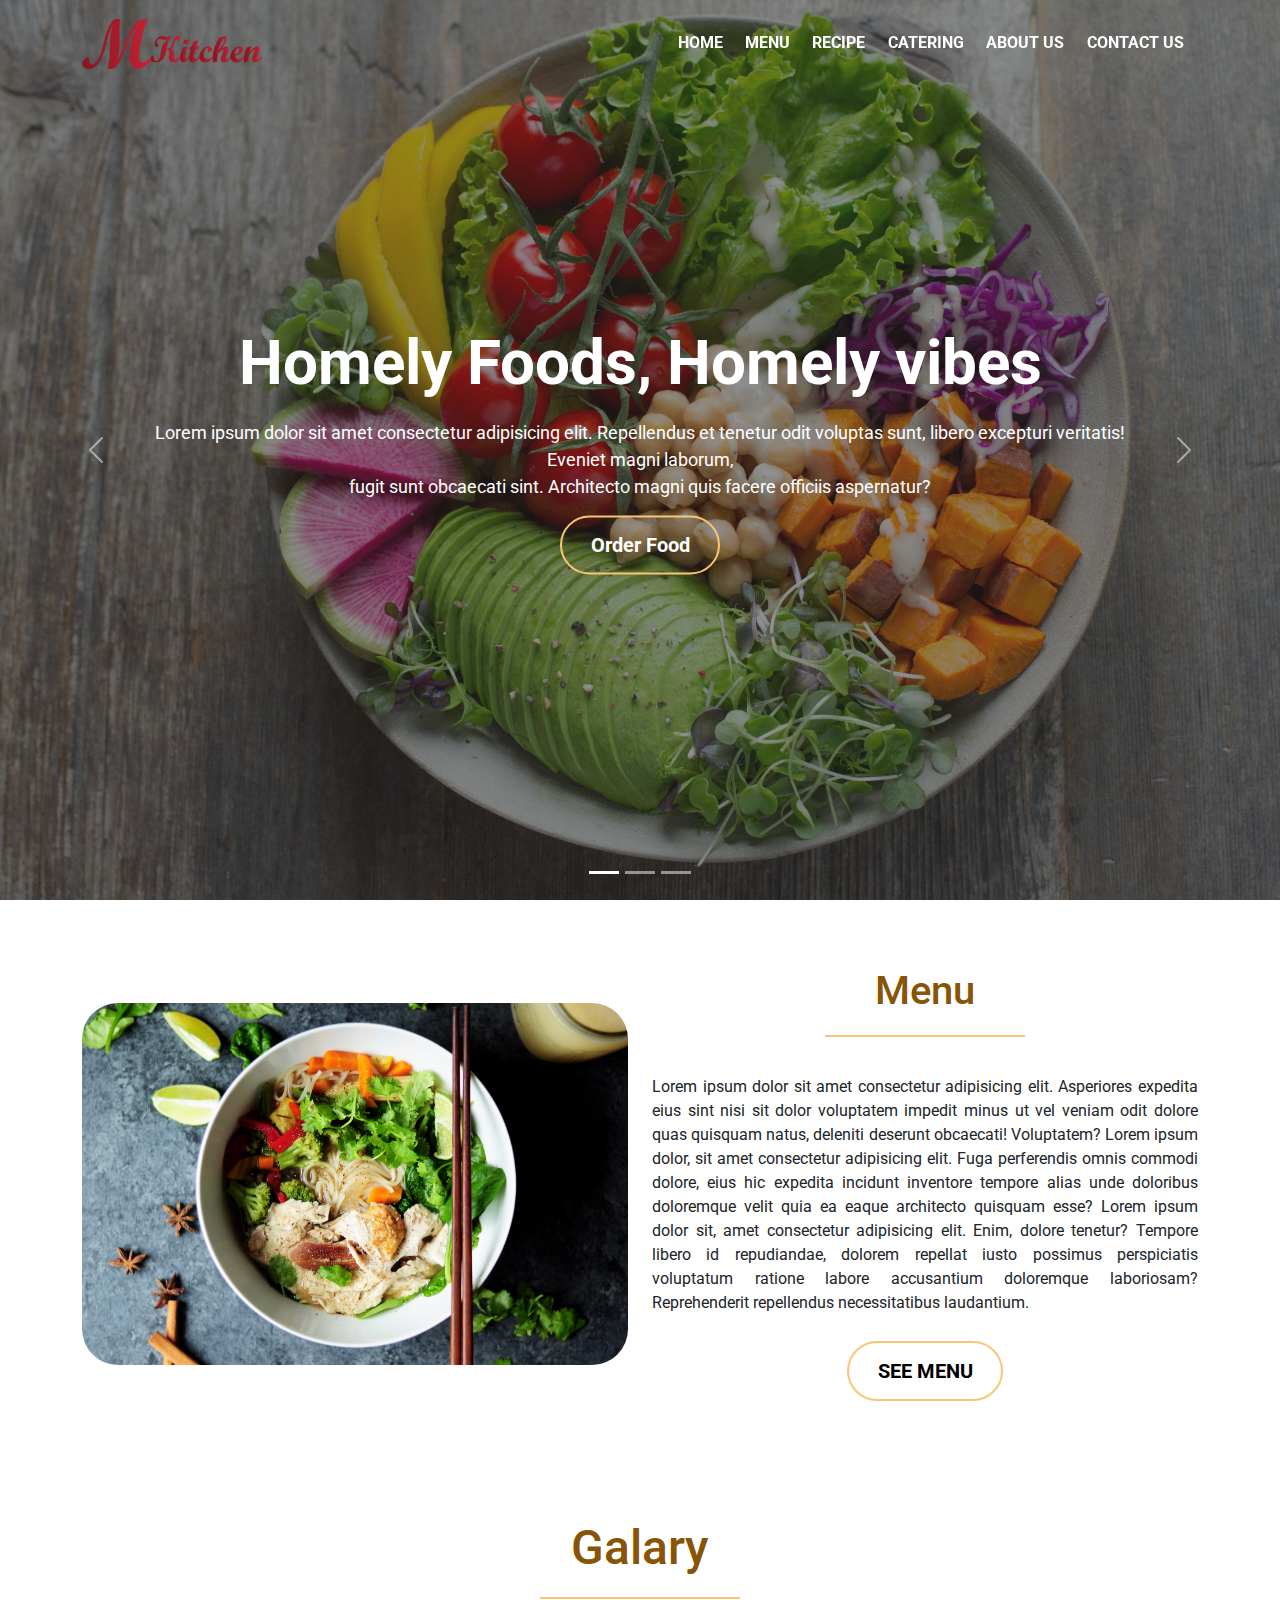
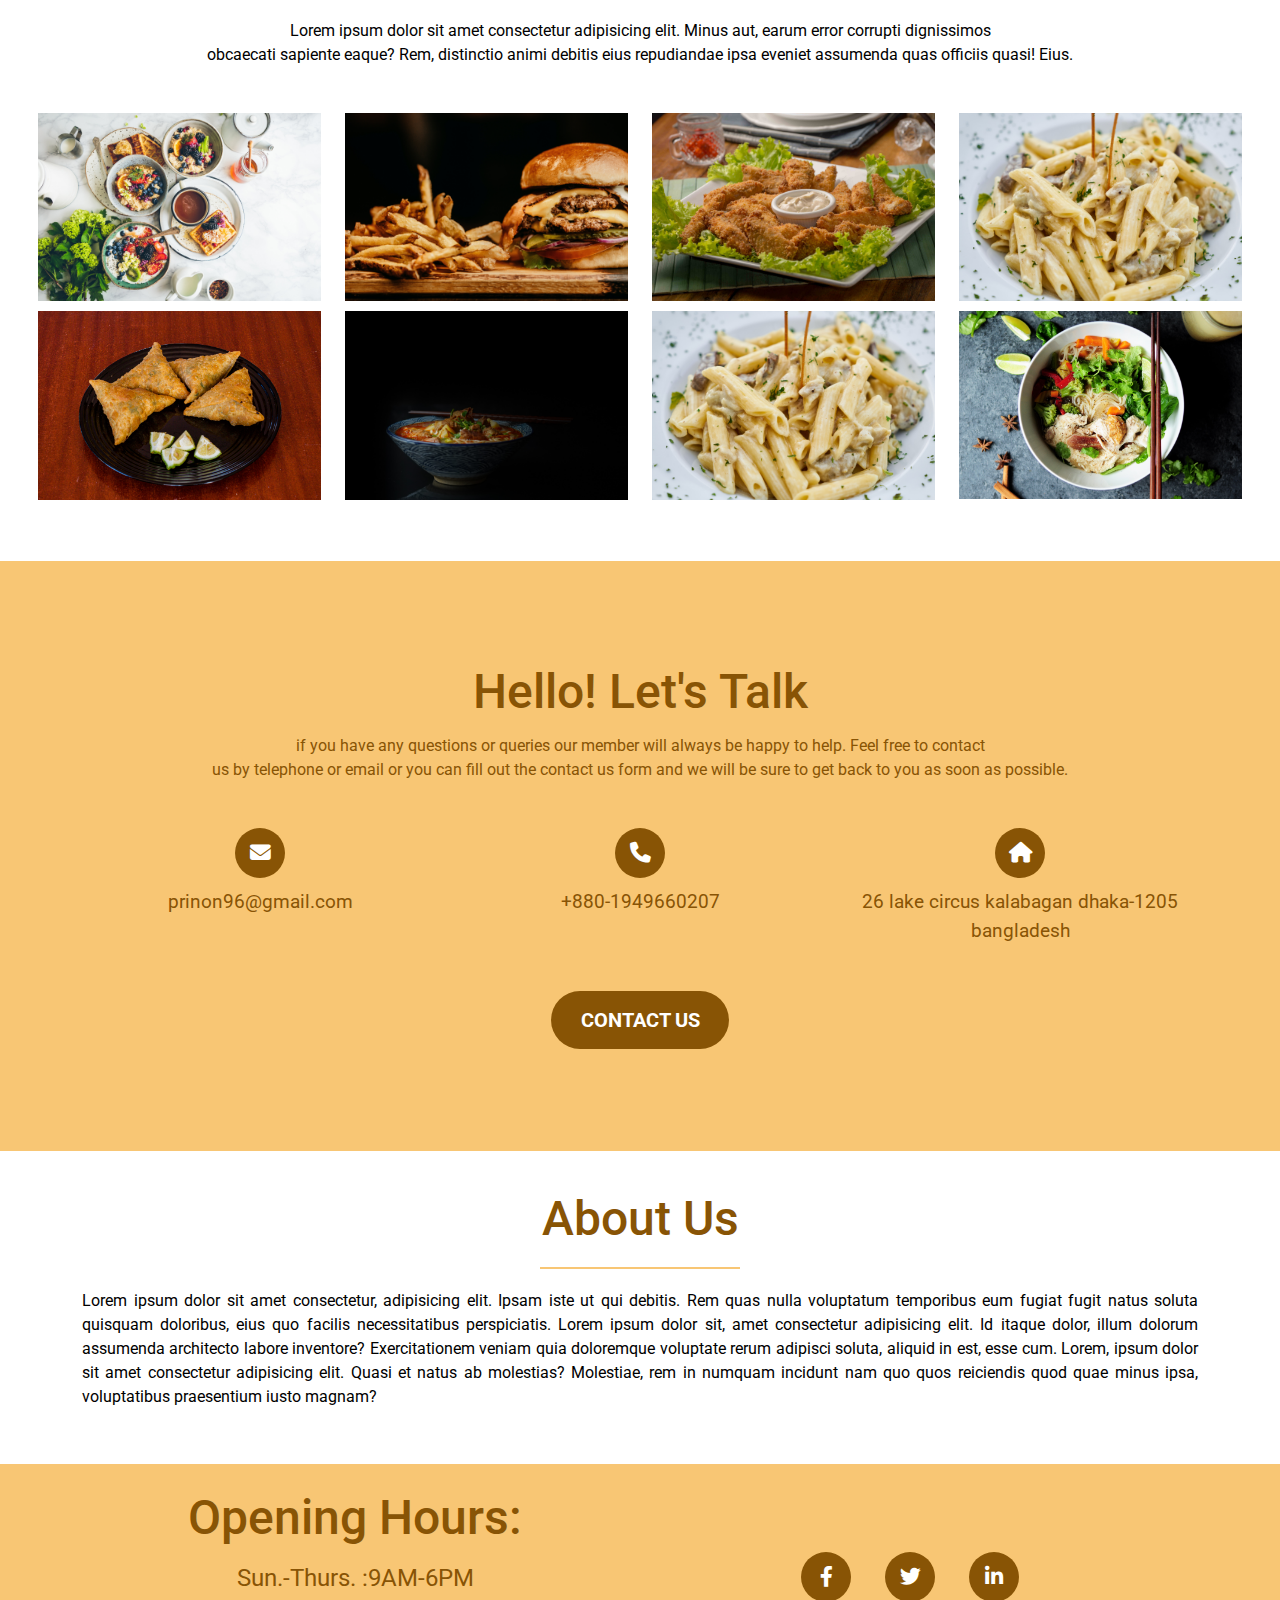
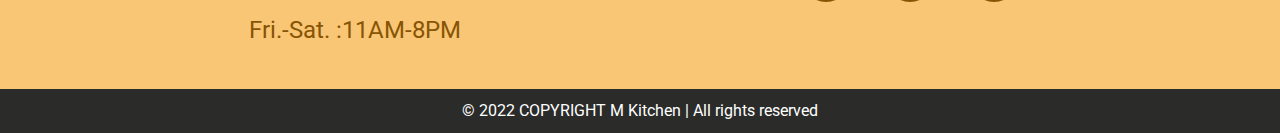
==== index.html @ 8a5ea5af "first" ====
<!DOCTYPE html>
<html lang="en">
<head>
    <meta charset="UTF-8">
    <meta http-equiv="X-UA-Compatible" content="IE=edge">
    <meta name="viewport" content="width=\, initial-scale=1.0">
    <title>M kitchen</title>
    <!-- google fonts -->
    <link rel="preconnect" href="https://fonts.googleapis.com">
    <link rel="preconnect" href="https://fonts.gstatic.com" crossorigin>
    <link href="https://fonts.googleapis.com/css2?family=Roboto:wght@300;400;500;700&display=swap" rel="stylesheet">
    <!-- fab Icon -->
    <link rel="icon" href="images/fab_icon.png">
    <!-- font awesome -->
    <link rel="stylesheet" href="css/all.min.css">
    <!-- bootstrap CSS -->
    <link rel="stylesheet" href="css/bootstrap.min.css">
    <!-- my css -->
    <link rel="stylesheet" href="css/style.css">
</head>
<body>
    <header>
        <!-- navbar sticky-top -->
        <nav class="container-fluid navbar navbar-expand-md navbar-light">
            <div class="container">
              <a class="navbar-brand" href="index.html"><img src="images/M_kitchen.png" alt="m_kitchen" class="logo"></a>
              <button class="navbar-toggler" type="button" data-bs-toggle="collapse" data-bs-target="#navbarNav" aria-controls="navbarNav" aria-expanded="false" aria-label="Toggle navigation">
                <i class="fa-solid fa-bars"></i>
              </button>
              <div class="collapse navbar-collapse" id="navbarNav">
                <ul class="navbar-nav">
                  <li class="nav-item">
                    <a class="nav-link" aria-current="page" href="index.html">HOME</a>
                  </li>
                  <li class="nav-item">
                    <a class="nav-link" href="#">Menu</a>
                  </li>
                  <li class="nav-item">
                    <a class="nav-link" href="#">Recipe</a>
                  </li>
                  <li class="nav-item">
                    <a class="nav-link" href="#">Catering</a>
                  </li>
                  <li class="nav-item">
                    <a class="nav-link" href="#">About Us</a>
                  </li>
                  <li class="nav-item">
                    <a class="nav-link" href="contact_us.html">Contact Us</a>
                  </li>
                </ul>
              </div>
            </div>
        </nav>

        <!-- carousel -->
        <div id="carouselExampleIndicators" class="carousel slide" data-bs-ride="carousel">
            <div class="carousel-indicators">
              <button type="button" data-bs-target="#carouselExampleIndicators" data-bs-slide-to="0" class="active" aria-current="true" aria-label="Slide 1"></button>
              <button type="button" data-bs-target="#carouselExampleIndicators" data-bs-slide-to="1" aria-label="Slide 2"></button>
              <button type="button" data-bs-target="#carouselExampleIndicators" data-bs-slide-to="2" aria-label="Slide 3"></button>
            </div>
            <div class="carousel-inner">
              <div class="carousel-item active img_class img_1">
                <!-- <img src="..." class="d-block w-100" alt="..."> -->
                <div class="carousel_content">
                    <h1>Homely Foods, Homely vibes</h1>
                    <p>Lorem ipsum dolor sit amet consectetur adipisicing elit. 
                        Repellendus et tenetur odit voluptas sunt, libero excepturi 
                        veritatis! Eveniet magni laborum,<br> fugit sunt obcaecati sint. 
                        Architecto magni quis facere officiis aspernatur?</p>
                    <button type="button" class="btn">Order Food</button>
                </div>
              </div>
              <div class="carousel-item img_class img_2">
                <!-- <img src="..." class="d-block w-100" alt="..."> -->
                <div class="carousel_content">
                    <h1>Come Hungry, Leave Happy</h1>
                    <p>Lorem ipsum dolor sit amet consectetur adipisicing elit. 
                        Repellendus et tenetur odit voluptas sunt, libero excepturi 
                        veritatis! Eveniet magni laborum, <br> fugit sunt obcaecati sint. 
                        Architecto magni quis facere officiis aspernatur?</p>
                    <button type="button" class="btn">Order Food</button>
                </div>
              </div>
              <div class="carousel-item img_class img_3">
                <!-- <img src="..." class="d-block w-100" alt="..."> -->
                <div class="carousel_content">
                    <h1>Where Taste Meets the Myth</h1>
                    <p>Lorem ipsum dolor sit amet consectetur adipisicing elit. 
                        Repellendus et tenetur odit voluptas sunt, libero excepturi 
                        veritatis! Eveniet magni laborum, <br>fugit sunt obcaecati sint. 
                        Architecto magni quis facere officiis aspernatur?</p>
                    <button type="button" class="btn">Order Food</button>
                </div>
              </div>
            </div>
            <button class="carousel-control-prev" type="button" data-bs-target="#carouselExampleIndicators" data-bs-slide="prev">
              <span class="carousel-control-prev-icon" aria-hidden="true"></span>
              <span class="visually-hidden">Previous</span>
            </button>
            <button class="carousel-control-next" type="button" data-bs-target="#carouselExampleIndicators" data-bs-slide="next">
              <span class="carousel-control-next-icon" aria-hidden="true"></span>
              <span class="visually-hidden">Next</span>
            </button>
          </div>
    </header>

    <!-- menu section start here -->
    <section class="container">
        <div class="row align-items-center menu">
            <div class="col-xl-6 pad">
                <img src="images/galary_11.jpg" alt="" class="rounded img-fluid">
            </div>
            <div class="col-xl-6 my_heading">
                <h2>Menu</h2>
                <p>Lorem ipsum dolor sit amet consectetur adipisicing elit. Asperiores 
                        expedita eius sint nisi sit dolor voluptatem impedit minus ut vel veniam 
                        odit dolore quas quisquam natus, deleniti deserunt obcaecati! Voluptatem? 
                        Lorem ipsum dolor, sit amet consectetur adipisicing elit. Fuga perferendis
                        omnis commodi dolore, eius hic expedita incidunt inventore tempore alias 
                        unde doloribus doloremque velit quia ea eaque architecto quisquam esse? 
                        Lorem ipsum dolor sit, amet consectetur adipisicing elit. Enim, dolore 
                        tenetur? Tempore libero id repudiandae, dolorem repellat iusto possimus 
                        perspiciatis voluptatum ratione labore accusantium doloremque laboriosam?
                        Reprehenderit repellendus necessitatibus laudantium.
                </p>
                <button type="button" class="btn">See Menu</button>
            </div>
        </div>
    </section>
    <!-- menu section end here -->


    <!-- galary section start here -->
    <section class="container_fluid galary">
      <h1>Galary</h1>
      <p>Lorem ipsum dolor sit amet consectetur adipisicing elit. Minus aut, earum error corrupti dignissimos <br>
         obcaecati sapiente eaque? Rem, distinctio animi debitis eius repudiandae ipsa eveniet assumenda quas 
         officiis quasi! Eius.</p>
      <div class="row ">
        <div class="col-xl-3 col-lg-3 col-md-6">
          <img src="images/galary_1.jpg" alt="" class="img-fluid">
        </div>
        <div class="col-xl-3 col-lg-3 col-md-6">
          <img src="images/galary_2.jpg" alt="" class="img-fluid">
        </div>
        <div class="col-xl-3 col-lg-3 col-md-6">
          <img src="images/galary_3.jpg" alt="" class="img-fluid">
        </div>
        <div class="col-xl-3 col-lg-3 col-md-6">
          <img src="images/galary_9.jpg" alt="" class="img-fluid">
        </div>
      </div>
      <div class="row">
        <div class="col-xl-3 col-lg-3 col-md-6">
          <img src="images/galary_5.jpg" alt="" class="img-fluid">
        </div>
        <div class="col-xl-3 col-lg-3 col-md-6">
          <img src="images/galary_6.jpg" alt="" class="img-fluid">
        </div>
        <div class="col-xl-3 col-lg-3 col-md-6">
          <img src="images/galary_9.jpg" alt="" class="img-fluid">
        </div>
        <div class="col-xl-3 col-lg-3 col-md-6">
          <img src="images/galary_11.jpg" alt="" class="img-fluid">
        </div>
      </div>
    </section>
    <!-- galary section end here -->

    <!-- contant us section start here -->
    <section class="contact_us">
      <div class="container">
        <h1>Hello! Let's Talk</h1>
        <p>if you have any questions or queries our member will always be happy to help. Feel free to contact <br>
           us by telephone or email or you can fill out the contact us form and we will be sure to get back to 
           you as soon as possible.</p>
        <div class="row ">
          <div class="col-xl-4 col-lg-4 col-md-4">
            <a href="mailto:prinon96@gmail.com"><i class="fa-solid fa-envelope"></i></a>
            <p><a href="mailto:prinon96@gmail.com">prinon96@gmail.com</a></p>
          </div>
          <div class="col-xl-4 col-lg-4 col-md-4">
            <a href="tel:+880-1949660207"><i class="fa-solid fa-phone"></i></a>
            <p><a href="tel:+880-1949660207">+880-1949660207</a></p>
          </div>
          <div class="col-xl-4 col-lg-4 col-md-4">
            <a href="https://goo.gl/maps/rao8mPyZhrmigtHs6" target="_blank"><i class="fa-solid fa-house"></i></a>
            <p><a href="https://goo.gl/maps/rao8mPyZhrmigtHs6" target="_blank"> 26 lake circus kalabagan dhaka-1205 bangladesh</a></p>
          </div>
        </div>
        <button type="button" class="btn">Contact Us</button>
      </div>
    </section>
    <!-- contant us section end here -->

    <!-- about us section start here -->
    <section class="about_us">
      <div class="container">
        <h1>About Us</h1>
        <p>Lorem ipsum dolor sit amet consectetur, adipisicing elit. Ipsam iste ut qui debitis.
           Rem quas nulla voluptatum temporibus eum fugiat fugit natus soluta quisquam doloribus,
            eius quo facilis necessitatibus perspiciatis. Lorem ipsum dolor sit, amet consectetur 
            adipisicing elit. Id itaque dolor, illum dolorum assumenda architecto labore inventore? 
            Exercitationem veniam quia doloremque voluptate rerum adipisci soluta, aliquid in est, esse
             cum. Lorem, ipsum dolor sit amet consectetur adipisicing elit. Quasi et natus ab molestias?
              Molestiae, rem in numquam incidunt nam quo quos reiciendis quod quae minus ipsa, voluptatibus 
              praesentium iusto magnam? </p>
      </div>
    </section>
    <!-- about us section end here -->

    <!-- opening time section start here -->
    <section class="opening_time">
      <div class="container">
        <div class="row align-items-center">
          <div class="col-xl-6 col-lg-6 col-md-6 text-center">
            <h2>opening hours:</h2>
            <P>Sun.-Thurs. :9AM-6PM</P>
            <P>Fri.-Sat. :11AM-8PM</P>
          </div>
          <div class="col-xl-6 col-lg-6 col-md-6 text-center footer_icon">
            <a href="https://www.facebook.com/MKitchen123" target="_blank"><i class="fa-brands fa-facebook-f"></i></i></a>
            <a href=""><i class="fa-brands fa-twitter"></i></a>
            <a href=""><i class="fa-brands fa-linkedin-in"></i></a>
          </div>
        </div>
      </div>
    </section>
    <!-- opening time section end here -->

    <!-- footer section start here -->
    <footer>
      <p>© 2022 COPYRIGHT M Kitchen | All rights reserved</p>
    </footer>
    <!-- footer section end here -->
    <script src="js/jquery-3.5.1.js"></script>
    <script src="js/bootstrap.bundle.min.js"></script>
    <script src="js/index.js"></script>
</body>
</html>
---- css/style.css ----
/* navbar css */
body{
    font-family: 'Roboto', sans-serif;
}

header .logo{
    width: 180px;
}

.navbar-collapse {
    flex-grow: 0;
    text-align: center;
}

.navbar-collapse ul li{
    padding: 10px 0;
}
/* .navbar-collapse ul li:hover::after{
    width: 50%;
} */

.navbar-expand-md .navbar-nav .nav-link{
    padding-right: 0.9rem;
}
.nav-link{
    /* font-family: 'Roboto', sans-serif; */
    color: #fff !important;
    text-transform: uppercase;
    font-weight: bold;
    padding: 0;
}

.navbar-nav li::after{
    content: "";
    width: 0%;
    height: 2px;
    background-color: red;
    margin: auto;
    display: block;
    transition: 0.5s;
}

.navbar-nav li:hover::after{
    width: 100%;
}

.navbar-toggler i{
    color: white !important;
}

.navbar{
    z-index: 99;
    padding-top: 0.9rem !important;
    padding-bottom: 0.9rem !important;
}


/* carousel css */
.carousel{
    margin-top: -88px;
}
.img_class{
    background-repeat: no-repeat;
    background-size: cover;
    background-position: center;
    height: 100vh;
}

.img_1{
    background-image: linear-gradient(rgba(40, 40, 40, 0.5),rgba(40, 40, 40, 0.5)),url(../images/anna-pelzer-IGfIGP5ONV0-unsplash.jpg);
}
.img_2{
    background-image: linear-gradient(rgba(40, 40, 40, 0.5),rgba(40, 40, 40, 0.5)),url(../images/pexels-engin-akyurt-2271107.jpg);
}
.img_3{
    background-image: linear-gradient(rgba(40, 40, 40, 0.5),rgba(40, 40, 40, 0.5)),url(../images/mae-mu-_emRPLTRfwk-unsplash.jpg);
}
.carousel_content{
    width: 80%;
    position: absolute;
    top: 50%;
    left: 50%;
    transform: translate(-50%,-50%);
    color: #fff;
    text-align: center;
}
.carousel_content h1{
    padding-bottom: 10px;
    font-weight: bolder;
    font-size: 62px;
    /* font-family: 'Roboto', sans-serif; */
}
.carousel-item p{
    font-size: 18px;
    /* font-family: 'Roboto', sans-serif; */
}
.carousel_content .btn{
    border: 2px solid #f8c674;
    border-radius: 30px;
    color: #fff;
    /* font-family: 'Roboto', sans-serif; */
    font-size: 20px; 
    font-weight: bold;
    padding: 0.8rem 1.8rem;
    transition: 0.5s;
}
.carousel_content .btn:hover{
    background-color: #f8c674;
}

/* menu row css */

.menu{
    padding: 6% 0;
    text-align: center;
}
.rounded{
    border-radius: 2.25rem !important;
}
.row .my_heading h2{
    padding-bottom: 10px;
    font-weight: 500;
    font-size: 2.5rem; 
    color: rgb(136, 84, 5);
}

.row .my_heading h2:after{
    content: "";
    width: 200px;
    height: 2px;
    background-color: #f8c674;
    display: block;
    margin: 20px auto;
}

.row .my_heading p{
    text-align: justify;
    font-size: 1rem;
    padding-bottom: 10px;
}

.row .my_heading .btn{
    border: 2px solid #f8c674;
    border-radius: 30px;
    color: #000;
    font-size: 20px; 
    font-weight: bold;
    padding: 0.8rem 1.8rem;
    transition: 0.5s;
    text-transform: uppercase;
}

.row .my_heading .btn:hover{
    background-color: #f8c674;
}


/* galary css */
.container_fluid{
   padding: 4% 3% !important; 
}

.galary{
    text-align: center;
}

.galary img{
    padding-bottom: 10px;
}

.galary h1{
    font-weight: bolder;
    font-weight: 500;
    font-size: 3rem; 
    text-transform: capitalize;
    color: rgb(136, 84, 5);
}

.galary h1:after{
    content: "";
    width: 200px;
    height: 2px;
    background-color: #f8c674;
    display: block;
    margin: 20px auto;
}

.galary p{
    font-size: 1rem; 
    color: #000;
    padding-bottom: 30px;
}


/* contact us css */
.contact_us{
    background-color: #f8c674;
    text-align: center;
    padding: 8% 0;
}

.contact_us h1{
    font-weight: bolder;
    padding-bottom: 5px;
    font-weight: 500;
    font-size: 3rem; 
    text-transform: capitalize;
    color: rgb(136, 84, 5);
}

.contact_us p{
    padding-bottom: 5px;
    font-size: 1rem; 
    color: rgb(136, 84, 5);
    padding-bottom: 30px;
}
.contact_us i{
    margin: auto;
    line-height: 50px;
    width: 50px;
    height: 50px;
    border-radius: 50%;
    background-color: rgb(136, 84, 5);
    font-size: 1.3rem;
    display: block;
    color: #fff;
    margin-bottom: 10px;
    transition: 0.5s;
}
.contact_us i:hover{
    background-color: #fff;
    color: rgb(136, 84, 5);
}
.contact_us a{
    text-decoration: none;
    color: rgb(136, 84, 5);
    font-size: 1.2rem;
}

.contact_us button{
    background-color: rgb(136, 84, 5);
    border-radius: 30px;
    color: #fff;
    font-size: 20px; 
    font-weight: bold;
    padding: 0.8rem 1.8rem;
    transition: 0.5s;
    text-transform: uppercase;
}

.contact_us button:hover{
    background-color: transparent;
    color: rgb(136, 84, 5);
    border: 1px solid rgb(136, 84, 5);
}


/* about us css */
.about_us{
    padding: 3% 0;
    text-align: center;
}

.about_us h1{
    font-weight: bolder;
    font-weight: 500;
    font-size: 3rem; 
    text-transform: capitalize;
    color: rgb(136, 84, 5);
}

.about_us h1:after{
    content: "";
    width: 200px;
    height: 2px;
    background-color: #f8c674;
    display: block;
    margin: 20px auto;
}

.about_us p{
    font-size: 1rem; 
    color: #000;
    text-align: justify;
}

/* opening time css */
.opening_time{
    background-color: #f8c674;
    padding: 2% 0;
    
}

.opening_time h2{
    font-weight: bolder;
    padding-bottom: 5px;
    font-weight: 500;
    font-size: 3rem; 
    text-transform: capitalize;
    color: rgb(136, 84, 5);
}

.opening_time p{
    font-size: 1.5rem; 
    color: rgb(136, 84, 5); 
}

/* footer section*/
footer{
    background-color: #2b2b2a;
    padding: 10px 0;
    text-align: center;
}

footer p{
    color: #fff;
    margin-bottom: 0;
}

.footer_icon i{
    /* margin: auto; */
    line-height: 50px;
    width: 50px;
    height: 50px;
    border-radius: 50%;
    background-color: rgb(136, 84, 5);
    font-size: 1.3rem;
    color: #fff;
    transition: 0.5s;
    margin-right: 30px;
}
.footer_icon i:hover{
    background-color: #fff;
    color: rgb(136, 84, 5);
}

/* CSS media query for index html */
@media(max-width: 1009px){
    header .logo{
        width: 150px;
    } 
    .navbar-expand-md .navbar-nav .nav-link{
        padding-right: 0.5rem;
    } 
    .carousel_content h1{
        font-size: 50px;
    } 
    .carousel-item p{
        font-size: 14px;
    }
}

@media(max-width: 768px){
    .navbar{
        background-color: rgba(248, 198, 116, 0.9);
        position: absolute;
        top: 0;
    }
    .navbar-nav li:hover::after{
        width: 20%;
    }
    .navbar-toggler i{
        color: rgb(136, 84, 5) !important;
    }
    .navbar-light .navbar-toggler{
        border-color:rgba(136, 84, 5,.5);
    }
    .nav-link{
        color: rgb(136, 84, 5) !important;
    }
    .carousel{
        margin-top: -31px;
    }
    .carousel_content{
        width: 70%;
    }
    .carousel_content h1{
        font-size: 38px;
    } 
    .carousel-item p{
        font-size: 12px;
    }
    .menu .pad{
        padding-bottom: 20px;
    }
}
@media(max-width:706px){
    .carousel_content h1{
        font-size: 35px;
    }
}
@media(max-width:641px){
    .carousel_content h1{
        font-size: 30px;
    }
}
@media(max-width:558px){
    .carousel_content h1{
        font-size: 19px;
    }
}


/* CONTACT US PAGE */
.about_banner{
    background-image: linear-gradient(rgba(27, 26, 26, 0.5),rgba(20, 20, 20, 0.5)),url(../images/galary_10.jpg);
    background-repeat: no-repeat;
    background-size: cover;
    background-position: center;
    min-height: 50vh;
    position: relative;
}

.about_banner h1{
    color: #fff;
    position: absolute;
    top: 50%;
    left: 50%;
    transform: translate(-50%, -50%);
    text-align: center;
    font-size: 50px;
    text-transform: uppercase;
    font-weight: bolder;
}

.contact_html{
    padding: 4% 0;
    /* text-align: center; */
}

.contact_html form h1{
    font-weight: bolder;
    padding-bottom: 10px;
    font-weight: 500;
    font-size: 2.5rem; 
    color: rgb(136, 84, 5);
    text-align: center;
}

form{
    max-width:  100%;
    margin: auto;
}

.form-group{
    padding-bottom: 20px;
    max-width: 50%;
    margin: auto;
    /* display: flex; */
}

.form-group label{
    padding-bottom: 5px;
    color: rgb(136, 84, 5);
    /* margin: auto; */
}

.form-group input{
    border-radius: 5px;
}

.form-group textarea{
    resize: none;
}

.contact_html form button{
    border: 2px solid #f8c674;
    border-radius: 30px;
    color: rgb(136, 84, 5);
    font-size: 20px;
    font-weight: bold;
    padding: 1rem 2.5rem;
    transition: 0.5s;
    text-transform: uppercase;
}

.contact_html form button:hover{
     background-color: #f8c674;
     color: #fff;
}

/* media query for contact us page */
@media(max-width:604px){
    .about_banner h1{
        font-size: 28px;
    }
}

/* about us page */
.about_banner{
    background-image: linear-gradient(rgba(27, 26, 26, 0.5),rgba(20, 20, 20, 0.5)),url(../images/galary_10.jpg);
    background-repeat: no-repeat;
    background-size: cover;
    background-position: center;
    min-height: 50vh;
    position: relative;  
}
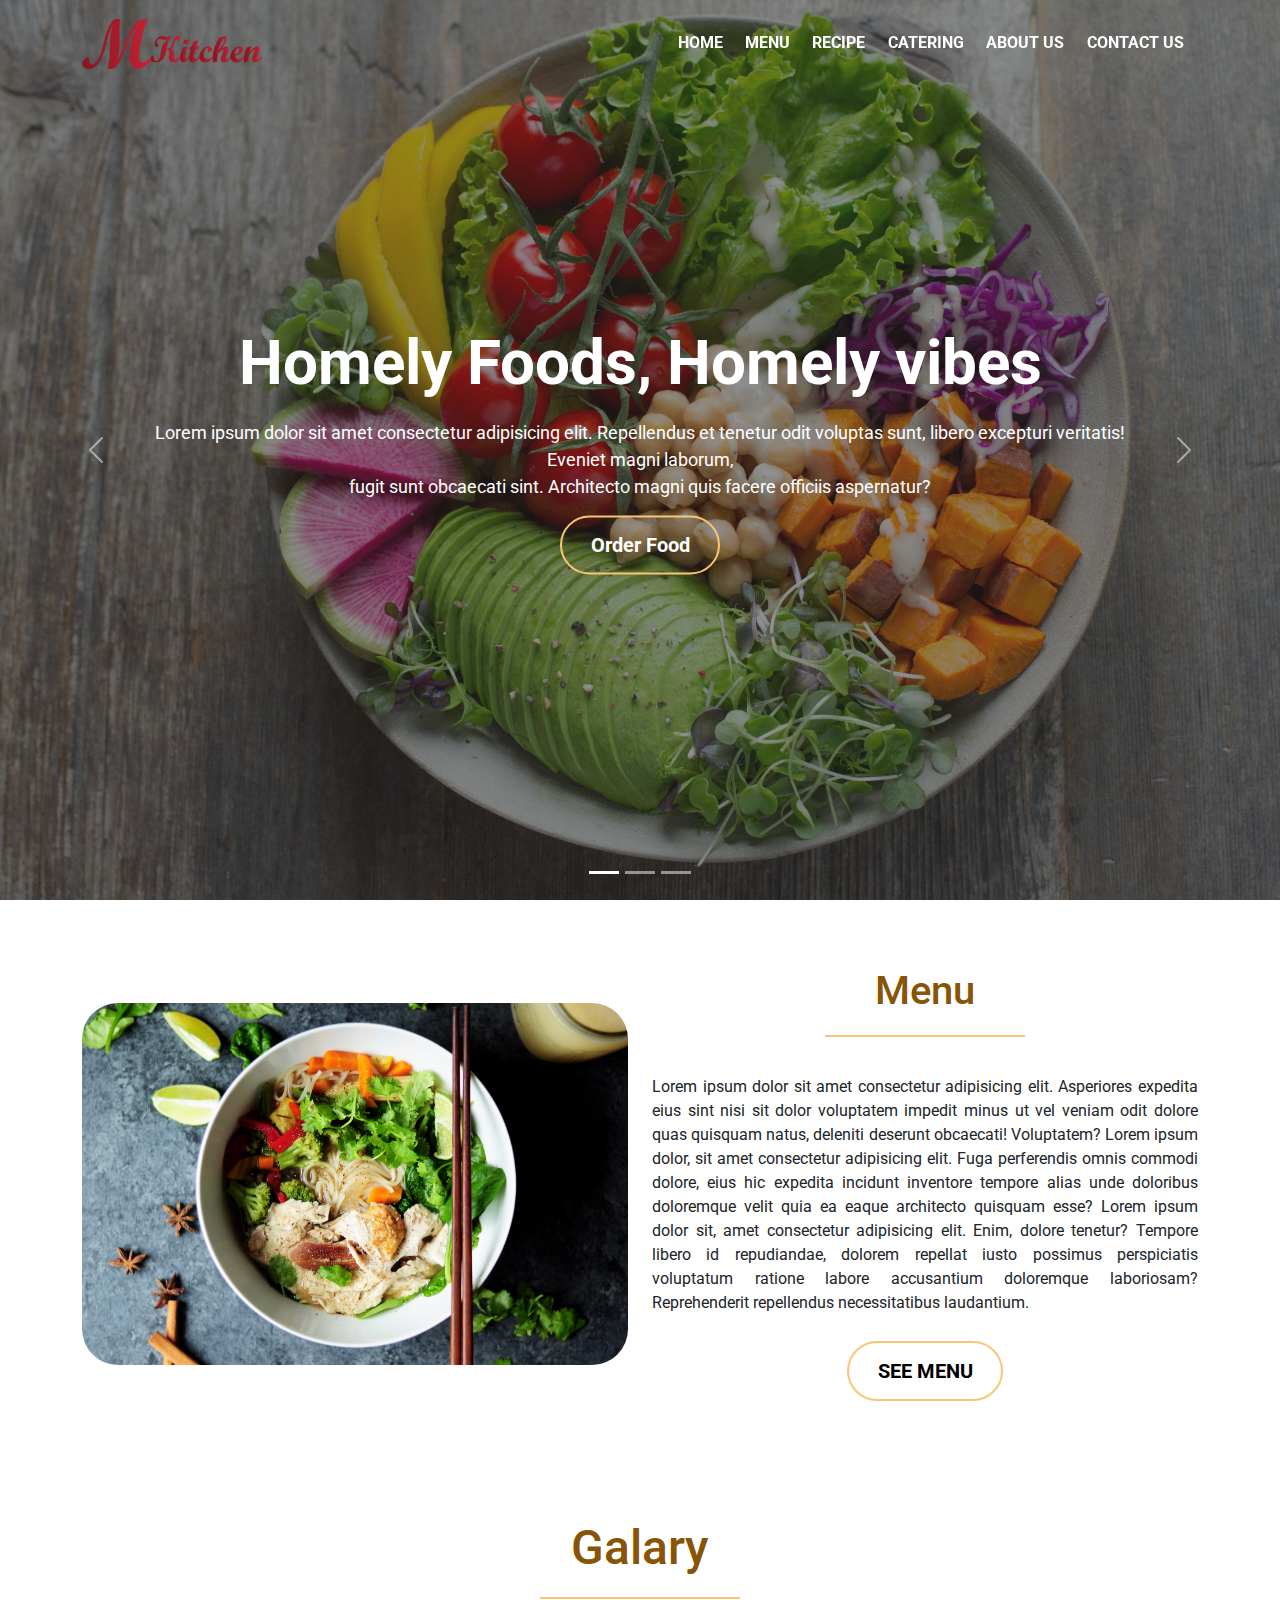
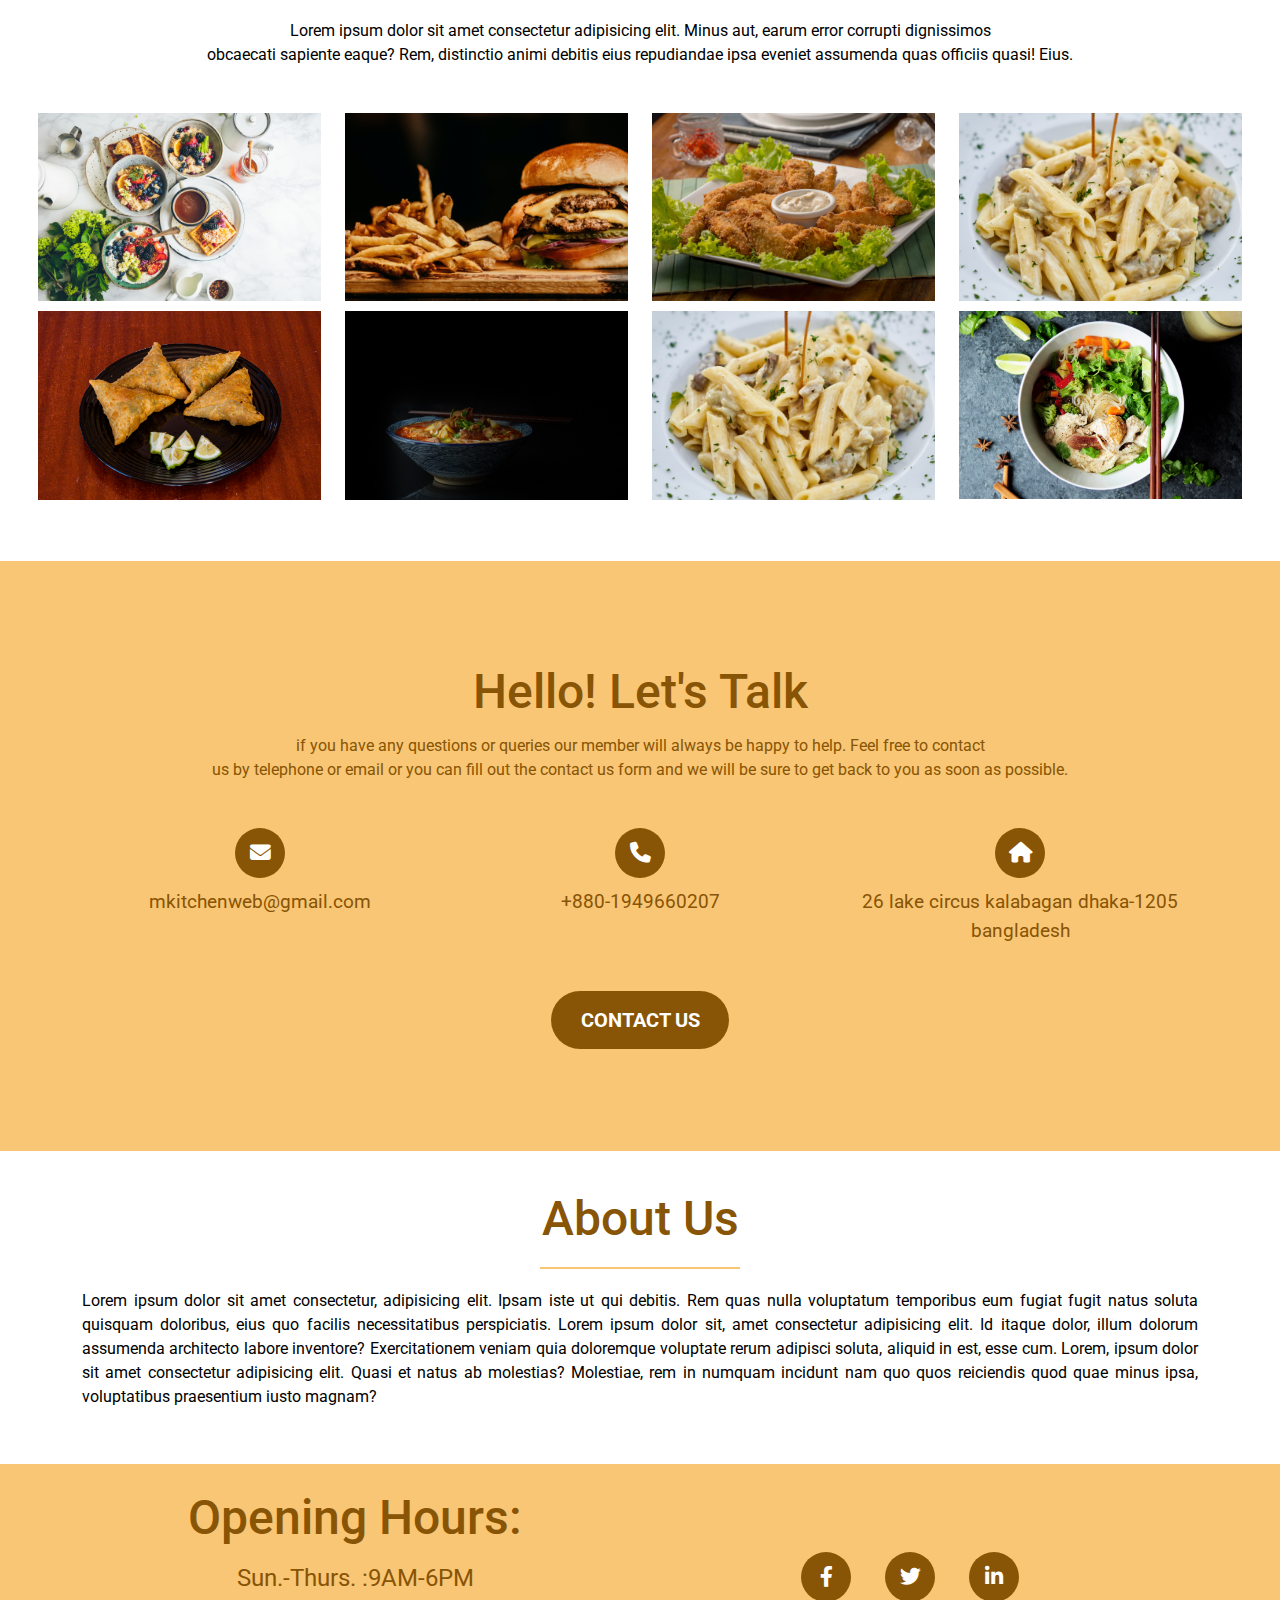
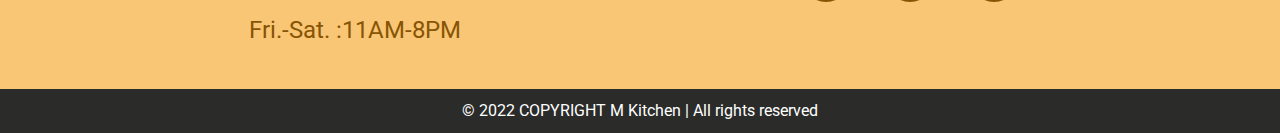
==== commit 608620f8: "update" ====
--- a/index.html
+++ b/index.html
@@ -30,7 +30,7 @@
               <div class="collapse navbar-collapse" id="navbarNav">
                 <ul class="navbar-nav">
                   <li class="nav-item">
-                    <a class="nav-link" aria-current="page" href="index.html">HOME</a>
+                    <a class="nav-link" aria-current="page" href="index.html">Home</a>
                   </li>
                   <li class="nav-item">
                     <a class="nav-link" href="#">Menu</a>
@@ -177,8 +177,8 @@
            you as soon as possible.</p>
         <div class="row ">
           <div class="col-xl-4 col-lg-4 col-md-4">
-            <a href="mailto:prinon96@gmail.com"><i class="fa-solid fa-envelope"></i></a>
-            <p><a href="mailto:prinon96@gmail.com">prinon96@gmail.com</a></p>
+            <a href="mailto:mkitchenweb@gmail.com"><i class="fa-solid fa-envelope"></i></a>
+            <p><a href="mailto:mkitchenweb@gmail.com">mkitchenweb@gmail.com</a></p>
           </div>
           <div class="col-xl-4 col-lg-4 col-md-4">
             <a href="tel:+880-1949660207"><i class="fa-solid fa-phone"></i></a>
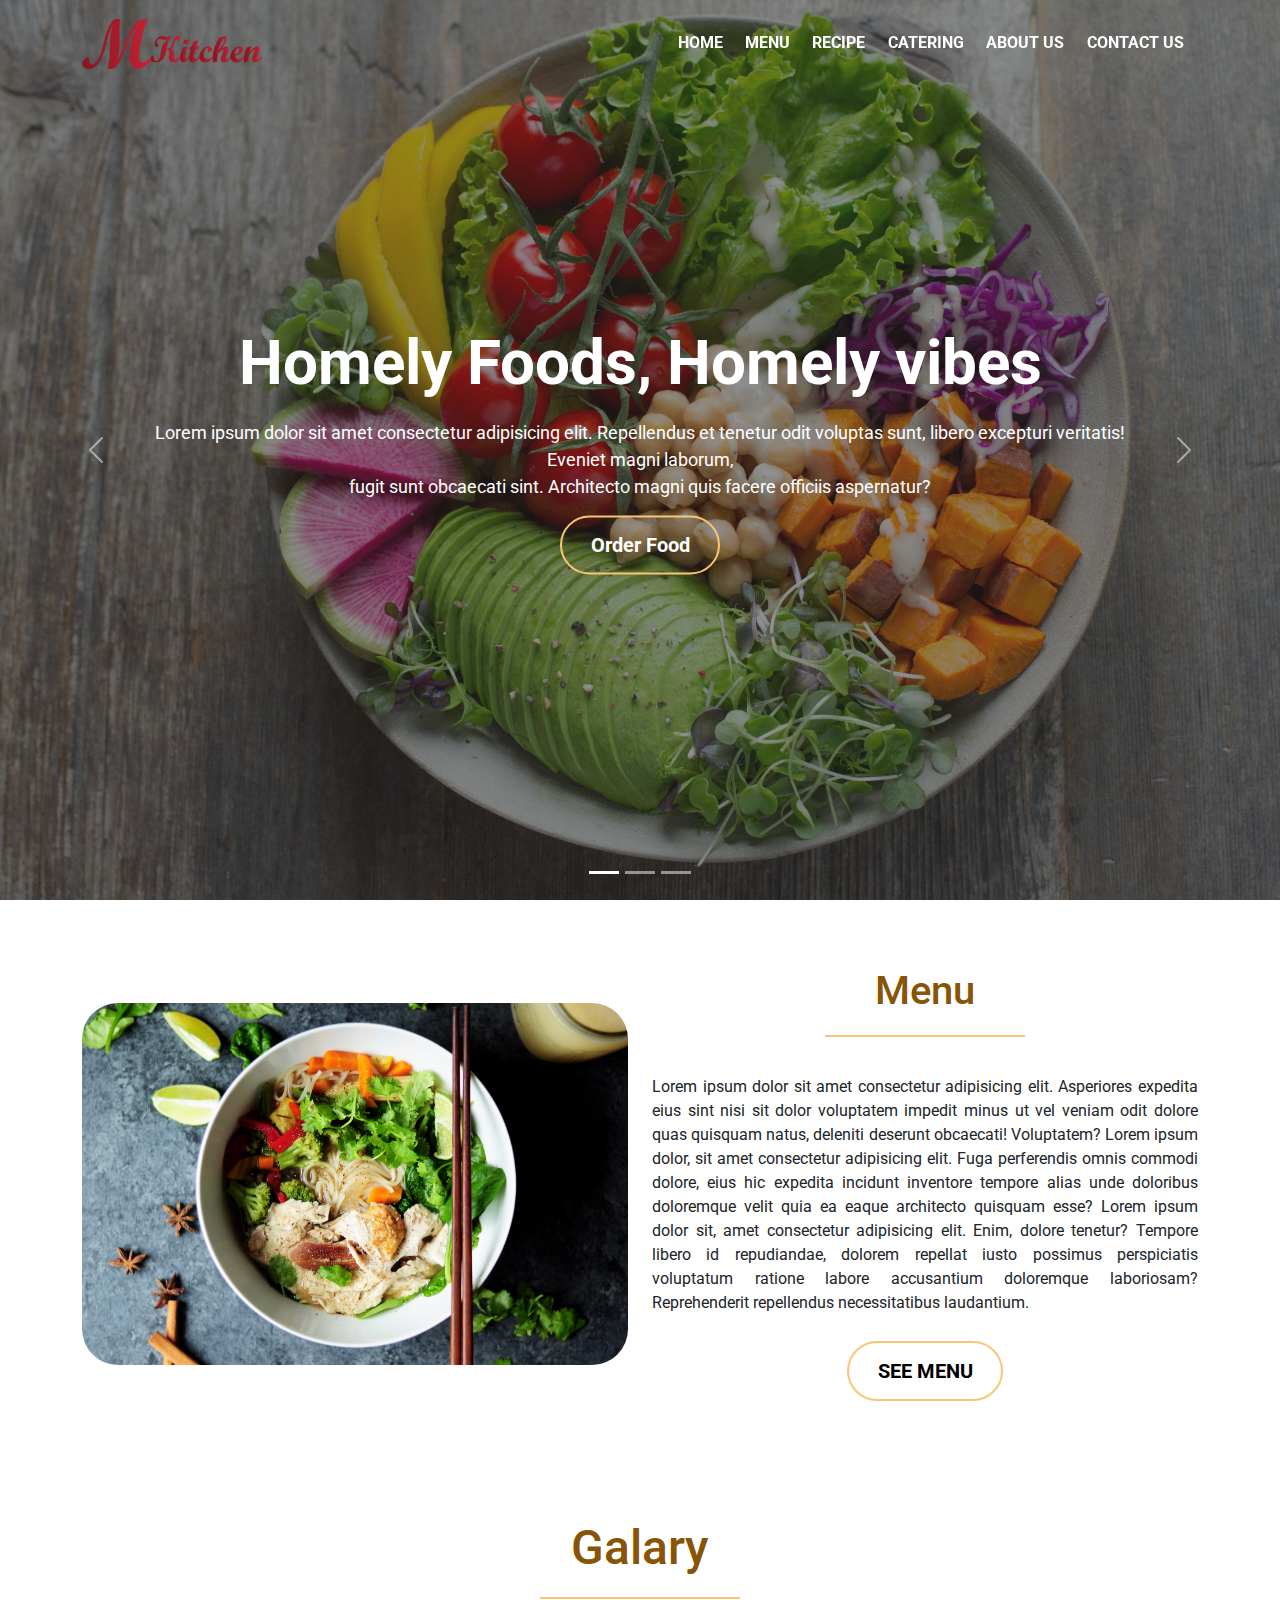
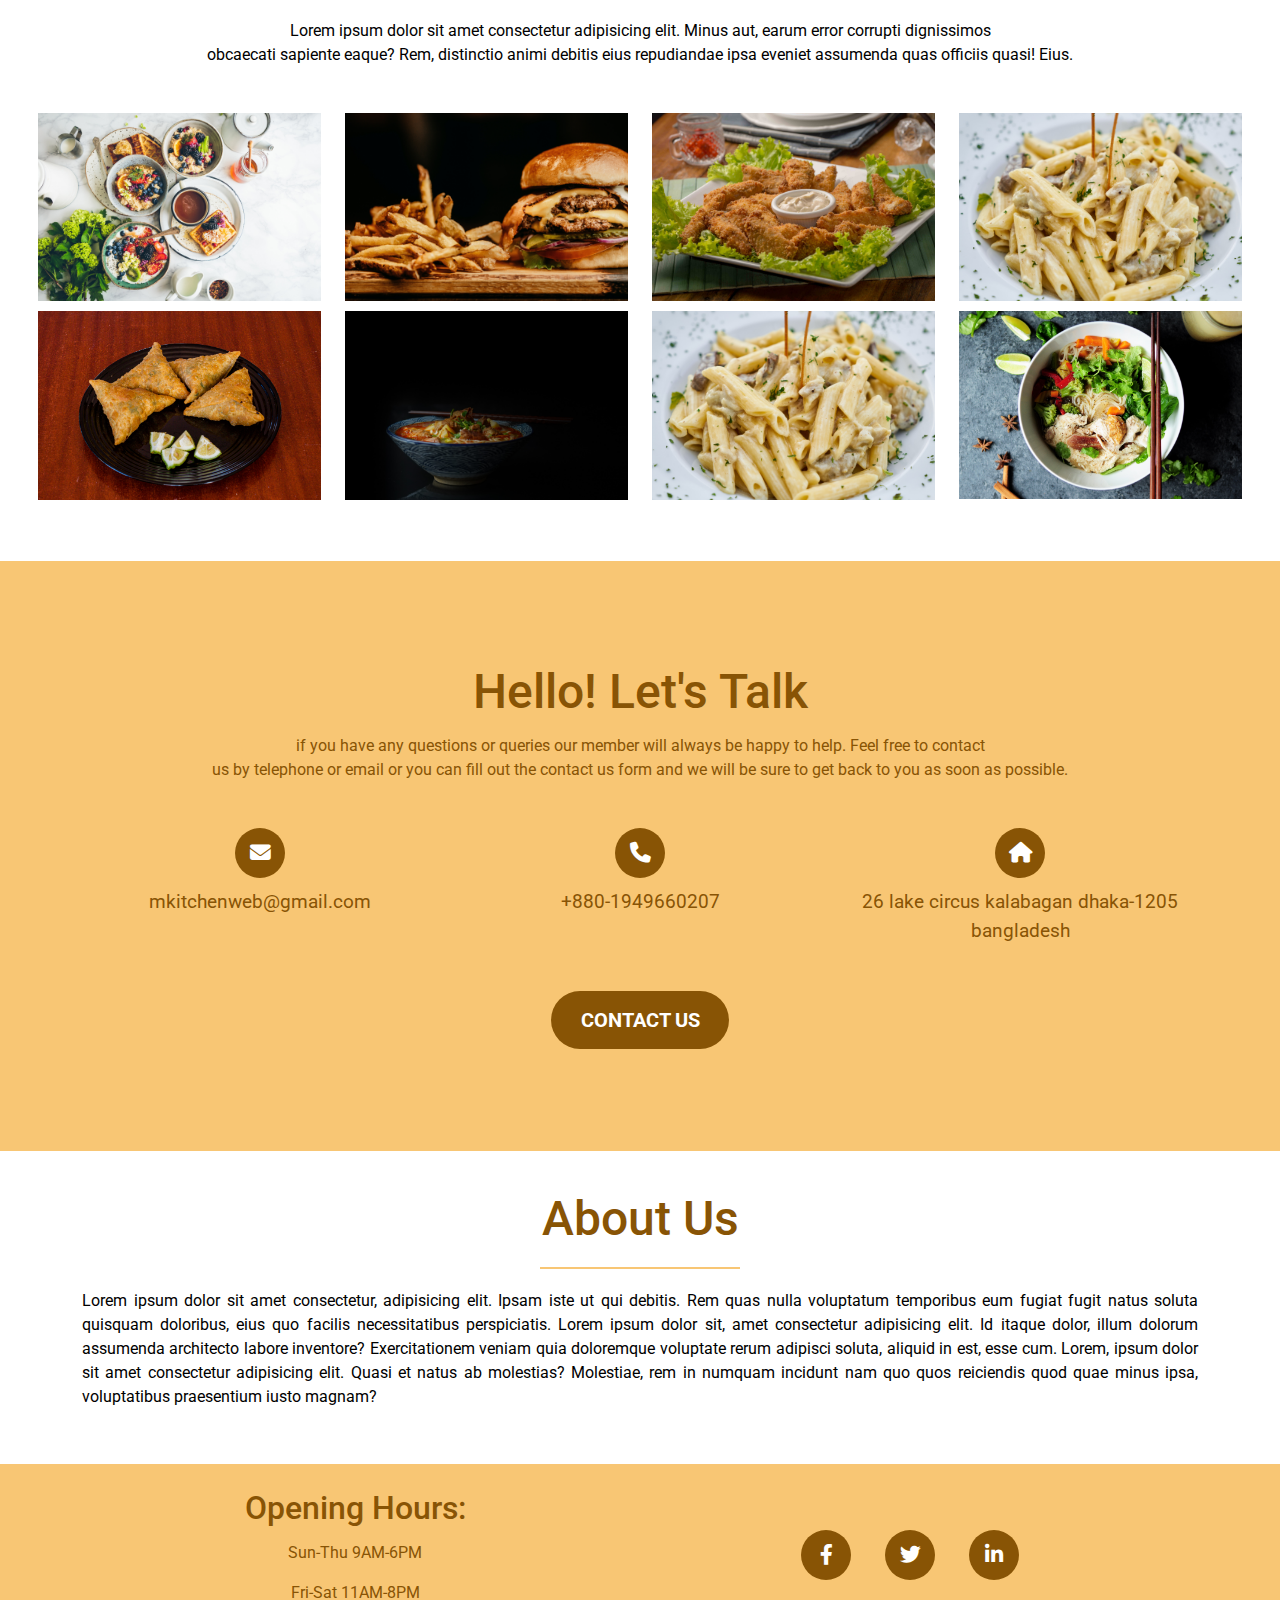
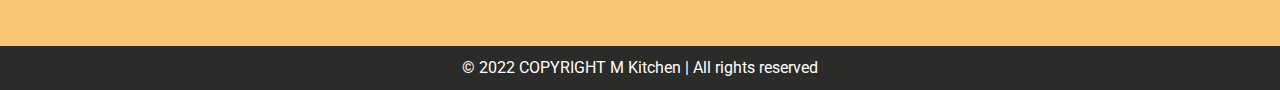
==== commit 098b5dfa: "reduced fontsize for opening hours" ====
--- a/index.html
+++ b/index.html
@@ -3,7 +3,7 @@
 <head>
     <meta charset="UTF-8">
     <meta http-equiv="X-UA-Compatible" content="IE=edge">
-    <meta name="viewport" content="width=\, initial-scale=1.0">
+    <meta name="viewport" content="width=device-width, initial-scale=1.0">
     <title>M kitchen</title>
     <!-- google fonts -->
     <link rel="preconnect" href="https://fonts.googleapis.com">
@@ -216,8 +216,8 @@
         <div class="row align-items-center">
           <div class="col-xl-6 col-lg-6 col-md-6 text-center">
             <h2>opening hours:</h2>
-            <P>Sun.-Thurs. :9AM-6PM</P>
-            <P>Fri.-Sat. :11AM-8PM</P>
+            <P>Sun-Thu 9AM-6PM</P>
+            <P>Fri-Sat 11AM-8PM</P>
           </div>
           <div class="col-xl-6 col-lg-6 col-md-6 text-center footer_icon">
             <a href="https://www.facebook.com/MKitchen123" target="_blank"><i class="fa-brands fa-facebook-f"></i></i></a>
--- a/css/style.css
+++ b/css/style.css
@@ -1,499 +1,511 @@
 /* navbar css */
-body{
-    font-family: 'Roboto', sans-serif;
-}
-
-header .logo{
-    width: 180px;
+body {
+  font-family: "Roboto", sans-serif;
+}
+
+header .logo {
+  width: 180px;
 }
 
 .navbar-collapse {
-    flex-grow: 0;
-    text-align: center;
-}
-
-.navbar-collapse ul li{
-    padding: 10px 0;
+  flex-grow: 0;
+  text-align: center;
+}
+
+.navbar-collapse ul li {
+  padding: 10px 0;
 }
 /* .navbar-collapse ul li:hover::after{
     width: 50%;
 } */
 
-.navbar-expand-md .navbar-nav .nav-link{
-    padding-right: 0.9rem;
-}
-.nav-link{
-    /* font-family: 'Roboto', sans-serif; */
-    color: #fff !important;
-    text-transform: uppercase;
-    font-weight: bold;
-    padding: 0;
-}
-
-.navbar-nav li::after{
-    content: "";
-    width: 0%;
-    height: 2px;
-    background-color: red;
-    margin: auto;
-    display: block;
-    transition: 0.5s;
-}
-
-.navbar-nav li:hover::after{
-    width: 100%;
-}
-
-.navbar-toggler i{
-    color: white !important;
-}
-
-.navbar{
-    z-index: 99;
-    padding-top: 0.9rem !important;
-    padding-bottom: 0.9rem !important;
-}
-
+.navbar-expand-md .navbar-nav .nav-link {
+  padding-right: 0.9rem;
+}
+.nav-link {
+  /* font-family: 'Roboto', sans-serif; */
+  color: #fff !important;
+  text-transform: uppercase;
+  font-weight: bold;
+  padding: 0;
+}
+
+.navbar-nav li::after {
+  content: "";
+  width: 0%;
+  height: 2px;
+  background-color: red;
+  margin: auto;
+  display: block;
+  transition: 0.5s;
+}
+
+.navbar-nav li:hover::after {
+  width: 100%;
+}
+
+.navbar-toggler i {
+  color: white !important;
+}
+
+.navbar {
+  z-index: 99;
+  padding-top: 0.9rem !important;
+  padding-bottom: 0.9rem !important;
+}
 
 /* carousel css */
-.carousel{
-    margin-top: -88px;
-}
-.img_class{
-    background-repeat: no-repeat;
-    background-size: cover;
-    background-position: center;
-    height: 100vh;
-}
-
-.img_1{
-    background-image: linear-gradient(rgba(40, 40, 40, 0.5),rgba(40, 40, 40, 0.5)),url(../images/anna-pelzer-IGfIGP5ONV0-unsplash.jpg);
-}
-.img_2{
-    background-image: linear-gradient(rgba(40, 40, 40, 0.5),rgba(40, 40, 40, 0.5)),url(../images/pexels-engin-akyurt-2271107.jpg);
-}
-.img_3{
-    background-image: linear-gradient(rgba(40, 40, 40, 0.5),rgba(40, 40, 40, 0.5)),url(../images/mae-mu-_emRPLTRfwk-unsplash.jpg);
-}
-.carousel_content{
-    width: 80%;
+.carousel {
+  margin-top: -88px;
+}
+.img_class {
+  background-repeat: no-repeat;
+  background-size: cover;
+  background-position: center;
+  height: 100vh;
+}
+
+.img_1 {
+  background-image: linear-gradient(
+      rgba(40, 40, 40, 0.5),
+      rgba(40, 40, 40, 0.5)
+    ),
+    url(../images/anna-pelzer-IGfIGP5ONV0-unsplash.jpg);
+}
+.img_2 {
+  background-image: linear-gradient(
+      rgba(40, 40, 40, 0.5),
+      rgba(40, 40, 40, 0.5)
+    ),
+    url(../images/pexels-engin-akyurt-2271107.jpg);
+}
+.img_3 {
+  background-image: linear-gradient(
+      rgba(40, 40, 40, 0.5),
+      rgba(40, 40, 40, 0.5)
+    ),
+    url(../images/mae-mu-_emRPLTRfwk-unsplash.jpg);
+}
+.carousel_content {
+  width: 80%;
+  position: absolute;
+  top: 50%;
+  left: 50%;
+  transform: translate(-50%, -50%);
+  color: #fff;
+  text-align: center;
+}
+.carousel_content h1 {
+  padding-bottom: 10px;
+  font-weight: bolder;
+  font-size: 62px;
+  /* font-family: 'Roboto', sans-serif; */
+}
+.carousel-item p {
+  font-size: 18px;
+  /* font-family: 'Roboto', sans-serif; */
+}
+.carousel_content .btn {
+  border: 2px solid #f8c674;
+  border-radius: 30px;
+  color: #fff;
+  /* font-family: 'Roboto', sans-serif; */
+  font-size: 20px;
+  font-weight: bold;
+  padding: 0.8rem 1.8rem;
+  transition: 0.5s;
+}
+.carousel_content .btn:hover {
+  background-color: #f8c674;
+}
+
+/* menu row css */
+
+.menu {
+  padding: 6% 0;
+  text-align: center;
+}
+.rounded {
+  border-radius: 2.25rem !important;
+}
+.row .my_heading h2 {
+  padding-bottom: 10px;
+  font-weight: 500;
+  font-size: 2.5rem;
+  color: rgb(136, 84, 5);
+}
+
+.row .my_heading h2:after {
+  content: "";
+  width: 200px;
+  height: 2px;
+  background-color: #f8c674;
+  display: block;
+  margin: 20px auto;
+}
+
+.row .my_heading p {
+  text-align: justify;
+  font-size: 1rem;
+  padding-bottom: 10px;
+}
+
+.row .my_heading .btn {
+  border: 2px solid #f8c674;
+  border-radius: 30px;
+  color: #000;
+  font-size: 20px;
+  font-weight: bold;
+  padding: 0.8rem 1.8rem;
+  transition: 0.5s;
+  text-transform: uppercase;
+}
+
+.row .my_heading .btn:hover {
+  background-color: #f8c674;
+}
+
+/* galary css */
+.container_fluid {
+  padding: 4% 3% !important;
+}
+
+.galary {
+  text-align: center;
+}
+
+.galary img {
+  padding-bottom: 10px;
+}
+
+.galary h1 {
+  font-weight: bolder;
+  font-weight: 500;
+  font-size: 3rem;
+  text-transform: capitalize;
+  color: rgb(136, 84, 5);
+}
+
+.galary h1:after {
+  content: "";
+  width: 200px;
+  height: 2px;
+  background-color: #f8c674;
+  display: block;
+  margin: 20px auto;
+}
+
+.galary p {
+  font-size: 1rem;
+  color: #000;
+  padding-bottom: 30px;
+}
+
+/* contact us css */
+.contact_us {
+  background-color: #f8c674;
+  text-align: center;
+  padding: 8% 0;
+}
+
+.contact_us h1 {
+  font-weight: bolder;
+  padding-bottom: 5px;
+  font-weight: 500;
+  font-size: 3rem;
+  text-transform: capitalize;
+  color: rgb(136, 84, 5);
+}
+
+.contact_us p {
+  padding-bottom: 5px;
+  font-size: 1rem;
+  color: rgb(136, 84, 5);
+  padding-bottom: 30px;
+}
+.contact_us i {
+  margin: auto;
+  line-height: 50px;
+  width: 50px;
+  height: 50px;
+  border-radius: 50%;
+  background-color: rgb(136, 84, 5);
+  font-size: 1.3rem;
+  display: block;
+  color: #fff;
+  margin-bottom: 10px;
+  transition: 0.5s;
+}
+.contact_us i:hover {
+  background-color: #fff;
+  color: rgb(136, 84, 5);
+}
+.contact_us a {
+  text-decoration: none;
+  color: rgb(136, 84, 5);
+  font-size: 1.2rem;
+}
+
+.contact_us button {
+  background-color: rgb(136, 84, 5);
+  border-radius: 30px;
+  color: #fff;
+  font-size: 20px;
+  font-weight: bold;
+  padding: 0.8rem 1.8rem;
+  transition: 0.5s;
+  text-transform: uppercase;
+}
+
+.contact_us button:hover {
+  background-color: transparent;
+  color: rgb(136, 84, 5);
+  border: 1px solid rgb(136, 84, 5);
+}
+
+/* about us css */
+.about_us {
+  padding: 3% 0;
+  text-align: center;
+}
+
+.about_us h1 {
+  font-weight: bolder;
+  font-weight: 500;
+  font-size: 3rem;
+  text-transform: capitalize;
+  color: rgb(136, 84, 5);
+}
+
+.about_us h1:after {
+  content: "";
+  width: 200px;
+  height: 2px;
+  background-color: #f8c674;
+  display: block;
+  margin: 20px auto;
+}
+
+.about_us p {
+  font-size: 1rem;
+  color: #000;
+  text-align: justify;
+}
+
+/* opening time css */
+.opening_time {
+  background-color: #f8c674;
+  padding: 2% 0;
+}
+
+.opening_time h2 {
+  font-weight: bolder;
+  padding-bottom: 5px;
+  font-weight: 500;
+  font-size: 2rem;
+  text-transform: capitalize;
+  color: rgb(136, 84, 5);
+}
+
+.opening_time p {
+  font-size: 1rem;
+  color: rgb(136, 84, 5);
+}
+
+/* footer section*/
+footer {
+  background-color: #2b2b2a;
+  padding: 10px 0;
+  text-align: center;
+}
+
+footer p {
+  color: #fff;
+  margin-bottom: 0;
+}
+
+.footer_icon i {
+  /* margin: auto; */
+  line-height: 50px;
+  width: 50px;
+  height: 50px;
+  border-radius: 50%;
+  background-color: rgb(136, 84, 5);
+  font-size: 1.3rem;
+  color: #fff;
+  transition: 0.5s;
+  margin-right: 30px;
+}
+.footer_icon i:hover {
+  background-color: #fff;
+  color: rgb(136, 84, 5);
+}
+
+/* CSS media query for index html */
+@media (max-width: 1009px) {
+  header .logo {
+    width: 150px;
+  }
+  .navbar-expand-md .navbar-nav .nav-link {
+    padding-right: 0.5rem;
+  }
+  .carousel_content h1 {
+    font-size: 50px;
+  }
+  .carousel-item p {
+    font-size: 14px;
+  }
+}
+
+@media (max-width: 768px) {
+  .navbar {
+    background-color: rgba(248, 198, 116, 0.9);
     position: absolute;
-    top: 50%;
-    left: 50%;
-    transform: translate(-50%,-50%);
-    color: #fff;
-    text-align: center;
-}
-.carousel_content h1{
-    padding-bottom: 10px;
-    font-weight: bolder;
-    font-size: 62px;
-    /* font-family: 'Roboto', sans-serif; */
-}
-.carousel-item p{
-    font-size: 18px;
-    /* font-family: 'Roboto', sans-serif; */
-}
-.carousel_content .btn{
-    border: 2px solid #f8c674;
-    border-radius: 30px;
-    color: #fff;
-    /* font-family: 'Roboto', sans-serif; */
-    font-size: 20px; 
-    font-weight: bold;
-    padding: 0.8rem 1.8rem;
-    transition: 0.5s;
-}
-.carousel_content .btn:hover{
-    background-color: #f8c674;
-}
-
-/* menu row css */
-
-.menu{
-    padding: 6% 0;
-    text-align: center;
-}
-.rounded{
-    border-radius: 2.25rem !important;
-}
-.row .my_heading h2{
-    padding-bottom: 10px;
-    font-weight: 500;
-    font-size: 2.5rem; 
-    color: rgb(136, 84, 5);
-}
-
-.row .my_heading h2:after{
-    content: "";
-    width: 200px;
-    height: 2px;
-    background-color: #f8c674;
-    display: block;
-    margin: 20px auto;
-}
-
-.row .my_heading p{
-    text-align: justify;
-    font-size: 1rem;
-    padding-bottom: 10px;
-}
-
-.row .my_heading .btn{
-    border: 2px solid #f8c674;
-    border-radius: 30px;
-    color: #000;
-    font-size: 20px; 
-    font-weight: bold;
-    padding: 0.8rem 1.8rem;
-    transition: 0.5s;
-    text-transform: uppercase;
-}
-
-.row .my_heading .btn:hover{
-    background-color: #f8c674;
-}
-
-
-/* galary css */
-.container_fluid{
-   padding: 4% 3% !important; 
-}
-
-.galary{
-    text-align: center;
-}
-
-.galary img{
-    padding-bottom: 10px;
-}
-
-.galary h1{
-    font-weight: bolder;
-    font-weight: 500;
-    font-size: 3rem; 
-    text-transform: capitalize;
-    color: rgb(136, 84, 5);
-}
-
-.galary h1:after{
-    content: "";
-    width: 200px;
-    height: 2px;
-    background-color: #f8c674;
-    display: block;
-    margin: 20px auto;
-}
-
-.galary p{
-    font-size: 1rem; 
-    color: #000;
-    padding-bottom: 30px;
-}
-
-
-/* contact us css */
-.contact_us{
-    background-color: #f8c674;
-    text-align: center;
-    padding: 8% 0;
-}
-
-.contact_us h1{
-    font-weight: bolder;
-    padding-bottom: 5px;
-    font-weight: 500;
-    font-size: 3rem; 
-    text-transform: capitalize;
-    color: rgb(136, 84, 5);
-}
-
-.contact_us p{
-    padding-bottom: 5px;
-    font-size: 1rem; 
-    color: rgb(136, 84, 5);
-    padding-bottom: 30px;
-}
-.contact_us i{
-    margin: auto;
-    line-height: 50px;
-    width: 50px;
-    height: 50px;
-    border-radius: 50%;
-    background-color: rgb(136, 84, 5);
-    font-size: 1.3rem;
-    display: block;
-    color: #fff;
-    margin-bottom: 10px;
-    transition: 0.5s;
-}
-.contact_us i:hover{
-    background-color: #fff;
-    color: rgb(136, 84, 5);
-}
-.contact_us a{
-    text-decoration: none;
-    color: rgb(136, 84, 5);
-    font-size: 1.2rem;
-}
-
-.contact_us button{
-    background-color: rgb(136, 84, 5);
-    border-radius: 30px;
-    color: #fff;
-    font-size: 20px; 
-    font-weight: bold;
-    padding: 0.8rem 1.8rem;
-    transition: 0.5s;
-    text-transform: uppercase;
-}
-
-.contact_us button:hover{
-    background-color: transparent;
-    color: rgb(136, 84, 5);
-    border: 1px solid rgb(136, 84, 5);
-}
-
-
-/* about us css */
-.about_us{
-    padding: 3% 0;
-    text-align: center;
-}
-
-.about_us h1{
-    font-weight: bolder;
-    font-weight: 500;
-    font-size: 3rem; 
-    text-transform: capitalize;
-    color: rgb(136, 84, 5);
-}
-
-.about_us h1:after{
-    content: "";
-    width: 200px;
-    height: 2px;
-    background-color: #f8c674;
-    display: block;
-    margin: 20px auto;
-}
-
-.about_us p{
-    font-size: 1rem; 
-    color: #000;
-    text-align: justify;
-}
-
-/* opening time css */
-.opening_time{
-    background-color: #f8c674;
-    padding: 2% 0;
-    
-}
-
-.opening_time h2{
-    font-weight: bolder;
-    padding-bottom: 5px;
-    font-weight: 500;
-    font-size: 3rem; 
-    text-transform: capitalize;
-    color: rgb(136, 84, 5);
-}
-
-.opening_time p{
-    font-size: 1.5rem; 
-    color: rgb(136, 84, 5); 
-}
-
-/* footer section*/
-footer{
-    background-color: #2b2b2a;
-    padding: 10px 0;
-    text-align: center;
-}
-
-footer p{
-    color: #fff;
-    margin-bottom: 0;
-}
-
-.footer_icon i{
-    /* margin: auto; */
-    line-height: 50px;
-    width: 50px;
-    height: 50px;
-    border-radius: 50%;
-    background-color: rgb(136, 84, 5);
-    font-size: 1.3rem;
-    color: #fff;
-    transition: 0.5s;
-    margin-right: 30px;
-}
-.footer_icon i:hover{
-    background-color: #fff;
-    color: rgb(136, 84, 5);
-}
-
-/* CSS media query for index html */
-@media(max-width: 1009px){
-    header .logo{
-        width: 150px;
-    } 
-    .navbar-expand-md .navbar-nav .nav-link{
-        padding-right: 0.5rem;
-    } 
-    .carousel_content h1{
-        font-size: 50px;
-    } 
-    .carousel-item p{
-        font-size: 14px;
-    }
-}
-
-@media(max-width: 768px){
-    .navbar{
-        background-color: rgba(248, 198, 116, 0.9);
-        position: absolute;
-        top: 0;
-    }
-    .navbar-nav li:hover::after{
-        width: 20%;
-    }
-    .navbar-toggler i{
-        color: rgb(136, 84, 5) !important;
-    }
-    .navbar-light .navbar-toggler{
-        border-color:rgba(136, 84, 5,.5);
-    }
-    .nav-link{
-        color: rgb(136, 84, 5) !important;
-    }
-    .carousel{
-        margin-top: -31px;
-    }
-    .carousel_content{
-        width: 70%;
-    }
-    .carousel_content h1{
-        font-size: 38px;
-    } 
-    .carousel-item p{
-        font-size: 12px;
-    }
-    .menu .pad{
-        padding-bottom: 20px;
-    }
-}
-@media(max-width:706px){
-    .carousel_content h1{
-        font-size: 35px;
-    }
-}
-@media(max-width:641px){
-    .carousel_content h1{
-        font-size: 30px;
-    }
-}
-@media(max-width:558px){
-    .carousel_content h1{
-        font-size: 19px;
-    }
-}
-
+    top: 0;
+  }
+  .navbar-nav li:hover::after {
+    width: 20%;
+  }
+  .navbar-toggler i {
+    color: rgb(136, 84, 5) !important;
+  }
+  .navbar-light .navbar-toggler {
+    border-color: rgba(136, 84, 5, 0.5);
+  }
+  .nav-link {
+    color: rgb(136, 84, 5) !important;
+  }
+  .carousel {
+    margin-top: -31px;
+  }
+  .carousel_content {
+    width: 70%;
+  }
+  .carousel_content h1 {
+    font-size: 38px;
+  }
+  .carousel-item p {
+    font-size: 12px;
+  }
+  .menu .pad {
+    padding-bottom: 20px;
+  }
+}
+@media (max-width: 706px) {
+  .carousel_content h1 {
+    font-size: 35px;
+  }
+}
+@media (max-width: 641px) {
+  .carousel_content h1 {
+    font-size: 30px;
+  }
+}
+@media (max-width: 558px) {
+  .carousel_content h1 {
+    font-size: 19px;
+  }
+}
 
 /* CONTACT US PAGE */
-.about_banner{
-    background-image: linear-gradient(rgba(27, 26, 26, 0.5),rgba(20, 20, 20, 0.5)),url(../images/galary_10.jpg);
-    background-repeat: no-repeat;
-    background-size: cover;
-    background-position: center;
-    min-height: 50vh;
-    position: relative;
-}
-
-.about_banner h1{
-    color: #fff;
-    position: absolute;
-    top: 50%;
-    left: 50%;
-    transform: translate(-50%, -50%);
-    text-align: center;
-    font-size: 50px;
-    text-transform: uppercase;
-    font-weight: bolder;
-}
-
-.contact_html{
-    padding: 4% 0;
-    /* text-align: center; */
-}
-
-.contact_html form h1{
-    font-weight: bolder;
-    padding-bottom: 10px;
-    font-weight: 500;
-    font-size: 2.5rem; 
-    color: rgb(136, 84, 5);
-    text-align: center;
-}
-
-form{
-    max-width:  100%;
-    margin: auto;
-}
-
-.form-group{
-    padding-bottom: 20px;
-    max-width: 50%;
-    margin: auto;
-    /* display: flex; */
-}
-
-.form-group label{
-    padding-bottom: 5px;
-    color: rgb(136, 84, 5);
-    /* margin: auto; */
-}
-
-.form-group input{
-    border-radius: 5px;
-}
-
-.form-group textarea{
-    resize: none;
-}
-
-.contact_html form button{
-    border: 2px solid #f8c674;
-    border-radius: 30px;
-    color: rgb(136, 84, 5);
-    font-size: 20px;
-    font-weight: bold;
-    padding: 1rem 2.5rem;
-    transition: 0.5s;
-    text-transform: uppercase;
-}
-
-.contact_html form button:hover{
-     background-color: #f8c674;
-     color: #fff;
+.about_banner {
+  background-image: linear-gradient(
+      rgba(27, 26, 26, 0.5),
+      rgba(20, 20, 20, 0.5)
+    ),
+    url(../images/galary_10.jpg);
+  background-repeat: no-repeat;
+  background-size: cover;
+  background-position: center;
+  min-height: 50vh;
+  position: relative;
+}
+
+.about_banner h1 {
+  color: #fff;
+  position: absolute;
+  top: 50%;
+  left: 50%;
+  transform: translate(-50%, -50%);
+  text-align: center;
+  font-size: 50px;
+  text-transform: uppercase;
+  font-weight: bolder;
+}
+
+.contact_html {
+  padding: 4% 0;
+  /* text-align: center; */
+}
+
+.contact_html form h1 {
+  font-weight: bolder;
+  padding-bottom: 10px;
+  font-weight: 500;
+  font-size: 2.5rem;
+  color: rgb(136, 84, 5);
+  text-align: center;
+}
+
+form {
+  max-width: 100%;
+  margin: auto;
+}
+
+.form-group {
+  padding-bottom: 20px;
+  max-width: 50%;
+  margin: auto;
+  /* display: flex; */
+}
+
+.form-group label {
+  padding-bottom: 5px;
+  color: rgb(136, 84, 5);
+  /* margin: auto; */
+}
+
+.form-group input {
+  border-radius: 5px;
+}
+
+.form-group textarea {
+  resize: none;
+}
+
+.contact_html form button {
+  border: 2px solid #f8c674;
+  border-radius: 30px;
+  color: rgb(136, 84, 5);
+  font-size: 20px;
+  font-weight: bold;
+  padding: 1rem 2.5rem;
+  transition: 0.5s;
+  text-transform: uppercase;
+}
+
+.contact_html form button:hover {
+  background-color: #f8c674;
+  color: #fff;
 }
 
 /* media query for contact us page */
-@media(max-width:604px){
-    .about_banner h1{
-        font-size: 28px;
-    }
+@media (max-width: 604px) {
+  .about_banner h1 {
+    font-size: 28px;
+  }
 }
 
 /* about us page */
-.about_banner{
-    background-image: linear-gradient(rgba(27, 26, 26, 0.5),rgba(20, 20, 20, 0.5)),url(../images/galary_10.jpg);
-    background-repeat: no-repeat;
-    background-size: cover;
-    background-position: center;
-    min-height: 50vh;
-    position: relative;  
-}
-
-
+.about_banner {
+  background-image: linear-gradient(
+      rgba(27, 26, 26, 0.5),
+      rgba(20, 20, 20, 0.5)
+    ),
+    url(../images/galary_10.jpg);
+  background-repeat: no-repeat;
+  background-size: cover;
+  background-position: center;
+  min-height: 50vh;
+  position: relative;
+}
